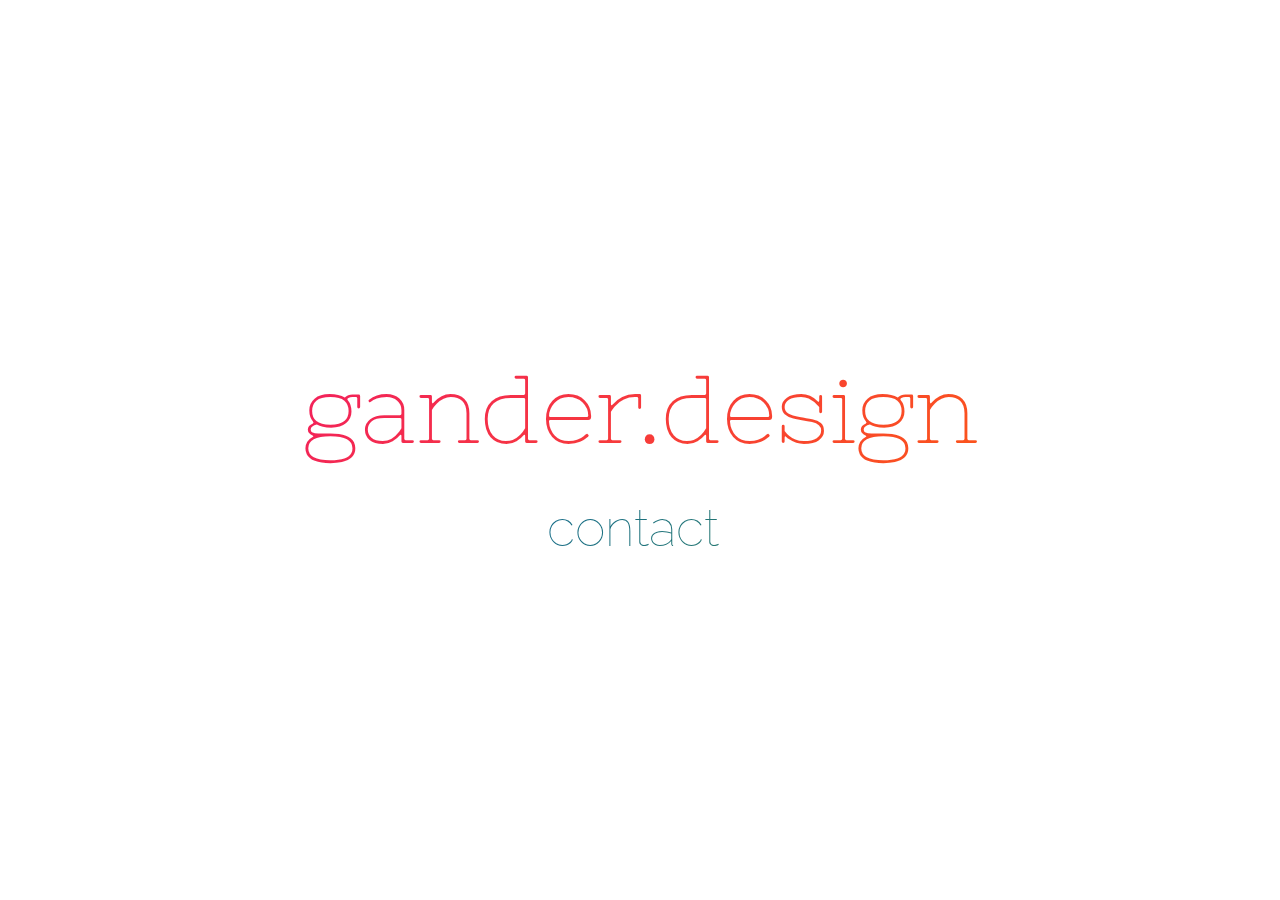
==== index.html @ 5dc13af1 "Added tracking" ====
<!DOCTYPE html>
<html lang="en">
    <head>
      <meta charset="utf-8">
      <title>gander.design</title>
      <link rel="stylesheet" href="css/uikit.min.css" />
      <link rel="stylesheet" href="css/style.css" />

      <meta name="viewport" content="width=device-width, initial-scale=1">
      <meta name="description" content="iphone application and website development">
      <meta name="keywords" content="iphone app development, ios app development, website development">
      <meta name="author" content="Ric Bevan">
    </head>
    <body>
      <div class="uk-section uk-padding-remove">
        <div class="uk-flex uk-flex-middle" uk-height-viewport>
          <div class="uk-width-1-1 uk-child-width-1-1 uk-text-center">
            <h1 class="uk-heading-large uk-padding-small gan-logo gan-light">gander.<span class="uk-hidden@s"> </span>design</h1>
            <div class="uk-grid-small uk-child-width-1-1 uk-heading-small" uk-grid>
              <div><a class="uk-link-text gan-dark" href="mailto:hello@gander.design">contact</a></div>
            </div>
          </div>
      </div>
      <script src="js/uikit.min.js"></script>
      <script async defer data-domain="gander.design" src="https://plausible.io/js/plausible.js"></script>
    </body>
</html>
---- css/style.css ----
@font-face {
  font-family: NixieOne;
  src: url('NixieOne-Regular.ttf');
}

@font-face {
  font-family: Raleway;
  src: url('Raleway-VariableFont_wght.ttf');
}

html * {
  font-family: Raleway;
  font-weight: 100;
}

.gan-logo {
  font-family: NixieOne;
}

.gan-light {
  color: #FF6A00;
  background: -webkit-linear-gradient(135deg, #ff6a00, #ee0979);
}

.gan-dark {
  color: #267871;
  background: -webkit-linear-gradient(135deg, #267871, #136a8a);
}

.gan-light, .gan-dark {
  -webkit-background-clip: text !important;
  -webkit-text-fill-color: transparent;
  display: inline-block; /* required for titles that span multiple lines */
}
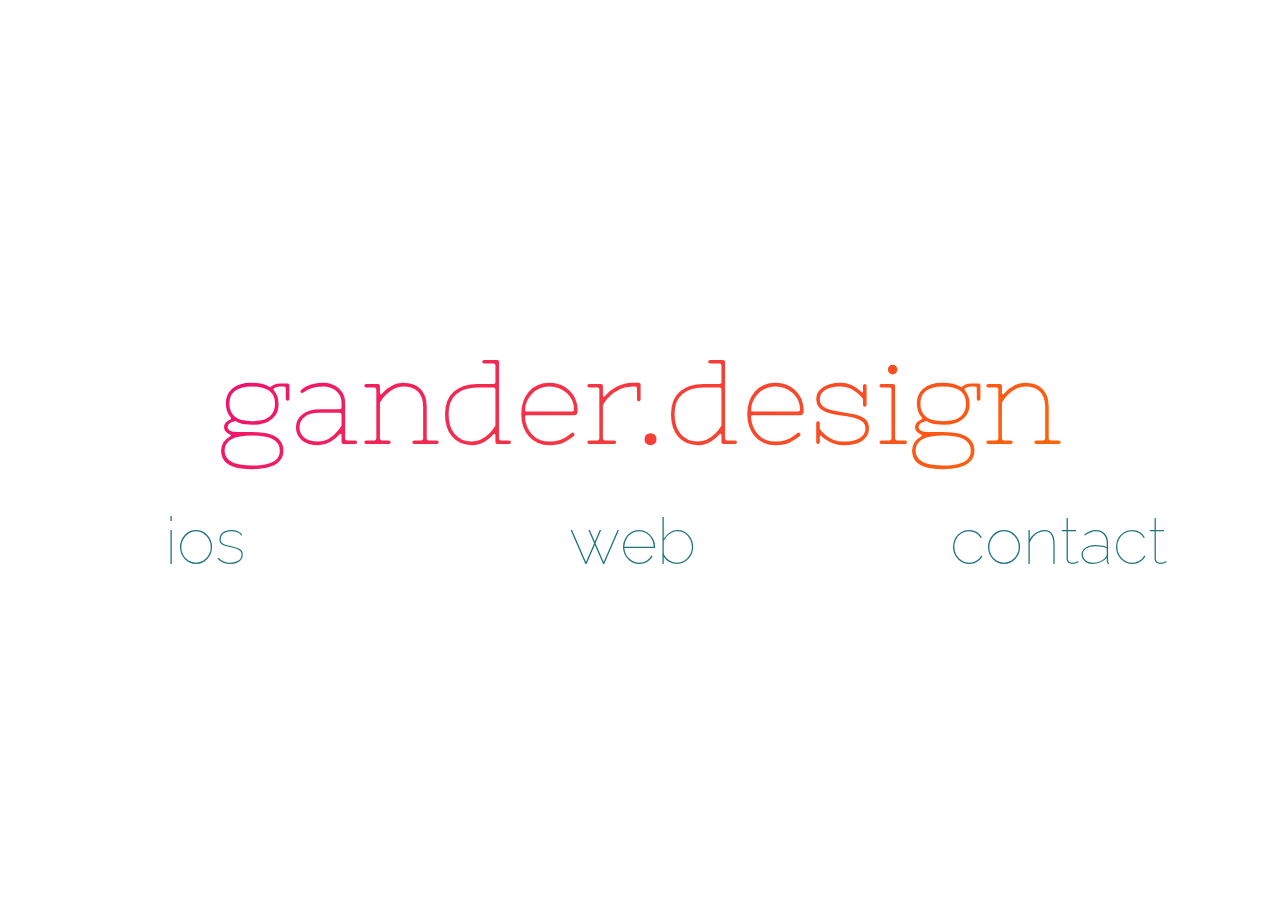
==== commit 93224380: "Added basic structure" ====
--- a/index.html
+++ b/index.html
@@ -3,25 +3,34 @@
     <head>
       <meta charset="utf-8">
       <title>gander.design</title>
-      <link rel="stylesheet" href="css/uikit.min.css" />
-      <link rel="stylesheet" href="css/style.css" />
+      <link rel="stylesheet" href="./css/uikit.min.css" />
+      <link rel="stylesheet" href="./css/style.css" />
 
       <meta name="viewport" content="width=device-width, initial-scale=1">
       <meta name="description" content="iphone application and website development">
       <meta name="keywords" content="iphone app development, ios app development, website development">
       <meta name="author" content="Ric Bevan">
+
+      <link rel="apple-touch-icon" sizes="180x180" href="media/favicons/apple-touch-icon.png">
+      <link rel="icon" type="image/png" sizes="32x32" href="media/favicons/favicon-32x32.png">
+      <link rel="icon" type="image/png" sizes="16x16" href="media/favicons/favicon-16x16.png">
+      <link rel="manifest" href="media/favicons/site.webmanifest">
     </head>
     <body>
       <div class="uk-section uk-padding-remove">
         <div class="uk-flex uk-flex-middle" uk-height-viewport>
           <div class="uk-width-1-1 uk-child-width-1-1 uk-text-center">
-            <h1 class="uk-heading-large uk-padding-small gan-logo gan-light">gander.<span class="uk-hidden@s"> </span>design</h1>
-            <div class="uk-grid-small uk-child-width-1-1 uk-heading-small" uk-grid>
-              <div><a class="uk-link-text gan-dark" href="mailto:hello@gander.design">contact</a></div>
+            <h1 class="uk-heading-large gan-logo gan-light"><span class="highlight uk-padding-small">gander.<span class="uk-hidden@s"> </span>design</span></h1>
+            <div class="uk-grid-small uk-child-width-1-1 uk-child-width-1-3@m uk-heading-small" uk-grid>
+              <div><a class="uk-link-text gan-dark" href="./ios"><span class="highlight">ios</span></a></div>
+              <div><a class="uk-link-text gan-dark" href="./web"><span class="highlight">web</span></a></div>
+              <div><a class="uk-link-text gan-dark" href="./contact"><span class="highlight">contact</span></a></div>
             </div>
           </div>
+        </div>
       </div>
-      <script src="js/uikit.min.js"></script>
+
+      <script src="./js/uikit.min.js"></script>
       <script async defer data-domain="gander.design" src="https://plausible.io/js/plausible.js"></script>
     </body>
 </html>
--- a/css/style.css
+++ b/css/style.css
@@ -1,3 +1,4 @@
+/* fonts */
 @font-face {
   font-family: NixieOne;
   src: url('NixieOne-Regular.ttf');
@@ -8,26 +9,37 @@
   src: url('Raleway-VariableFont_wght.ttf');
 }
 
+/* overriding UIKit styles */
+html {
+  font-size: 20px;
+}
+
 html * {
   font-family: Raleway;
   font-weight: 100;
 }
 
-.gan-logo {
-  font-family: NixieOne;
+.uk-navbar-nav>li>a {
+  text-transform: none;
+  font-size: 1rem;
 }
 
-.gan-light {
-  color: #FF6A00;
+/* custom styles */
+.gan-logo * {
+  font-family: NixieOne !important;
+}
+
+.gan-light .highlight {
+  color: #F73A3D;
   background: -webkit-linear-gradient(135deg, #ff6a00, #ee0979);
 }
 
-.gan-dark {
-  color: #267871;
+.gan-dark .highlight {
+  color: #1D717E;
   background: -webkit-linear-gradient(135deg, #267871, #136a8a);
 }
 
-.gan-light, .gan-dark {
+.highlight {
   -webkit-background-clip: text !important;
   -webkit-text-fill-color: transparent;
   display: inline-block; /* required for titles that span multiple lines */
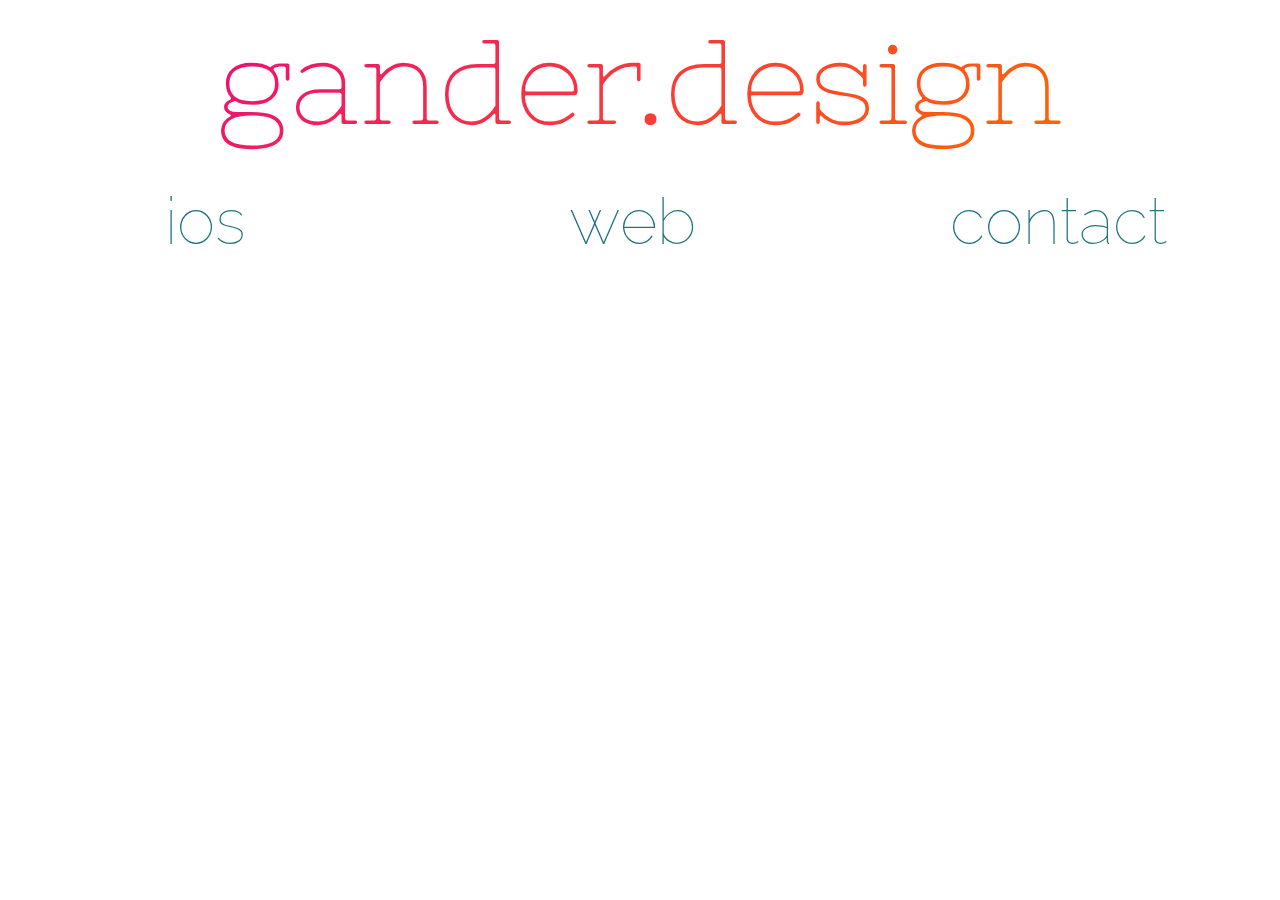
==== commit e3f291f6: "Viewpoint height fix" ====
--- a/index.html
+++ b/index.html
@@ -3,34 +3,34 @@
     <head>
       <meta charset="utf-8">
       <title>gander.design</title>
-      <link rel="stylesheet" href="./css/uikit.min.css" />
-      <link rel="stylesheet" href="./css/style.css" />
+      <link rel="stylesheet" href="/css/uikit.min.css" />
+      <link rel="stylesheet" href="/css/style.css" />
 
       <meta name="viewport" content="width=device-width, initial-scale=1">
       <meta name="description" content="iphone application and website development">
       <meta name="keywords" content="iphone app development, ios app development, website development">
       <meta name="author" content="Ric Bevan">
 
-      <link rel="apple-touch-icon" sizes="180x180" href="media/favicons/apple-touch-icon.png">
-      <link rel="icon" type="image/png" sizes="32x32" href="media/favicons/favicon-32x32.png">
-      <link rel="icon" type="image/png" sizes="16x16" href="media/favicons/favicon-16x16.png">
-      <link rel="manifest" href="media/favicons/site.webmanifest">
+      <link rel="apple-touch-icon" sizes="180x180" href="/media/favicons/apple-touch-icon.png">
+      <link rel="icon" type="image/png" sizes="32x32" href="/media/favicons/favicon-32x32.png">
+      <link rel="icon" type="image/png" sizes="16x16" href="/media/favicons/favicon-16x16.png">
+      <link rel="manifest" href="/media/favicons/site.webmanifest">
     </head>
     <body>
       <div class="uk-section uk-padding-remove">
-        <div class="uk-flex uk-flex-middle" uk-height-viewport>
+        <div class="uk-flex uk-flex-middle gan-height-viewpoint">
           <div class="uk-width-1-1 uk-child-width-1-1 uk-text-center">
             <h1 class="uk-heading-large gan-logo gan-light"><span class="highlight uk-padding-small">gander.<span class="uk-hidden@s"> </span>design</span></h1>
             <div class="uk-grid-small uk-child-width-1-1 uk-child-width-1-3@m uk-heading-small" uk-grid>
-              <div><a class="uk-link-text gan-dark" href="./ios"><span class="highlight">ios</span></a></div>
-              <div><a class="uk-link-text gan-dark" href="./web"><span class="highlight">web</span></a></div>
-              <div><a class="uk-link-text gan-dark" href="./contact"><span class="highlight">contact</span></a></div>
+              <div><a class="uk-link-text gan-dark" href="/ios"><span class="highlight">ios</span></a></div>
+              <div><a class="uk-link-text gan-dark" href="/web"><span class="highlight">web</span></a></div>
+              <div><a class="uk-link-text gan-dark" href="/contact"><span class="highlight">contact</span></a></div>
             </div>
           </div>
         </div>
       </div>
 
-      <script src="./js/uikit.min.js"></script>
+      <script src="/js/uikit.min.js"></script>
       <script async defer data-domain="gander.design" src="https://plausible.io/js/plausible.js"></script>
     </body>
 </html>
--- a/css/style.css
+++ b/css/style.css
@@ -25,6 +25,11 @@
 }
 
 /* custom styles */
+.gan-height-viewpoint {
+  min-height: 100vh;
+  min-height: -webkit-fill-available;
+}
+
 .gan-logo * {
   font-family: NixieOne !important;
 }
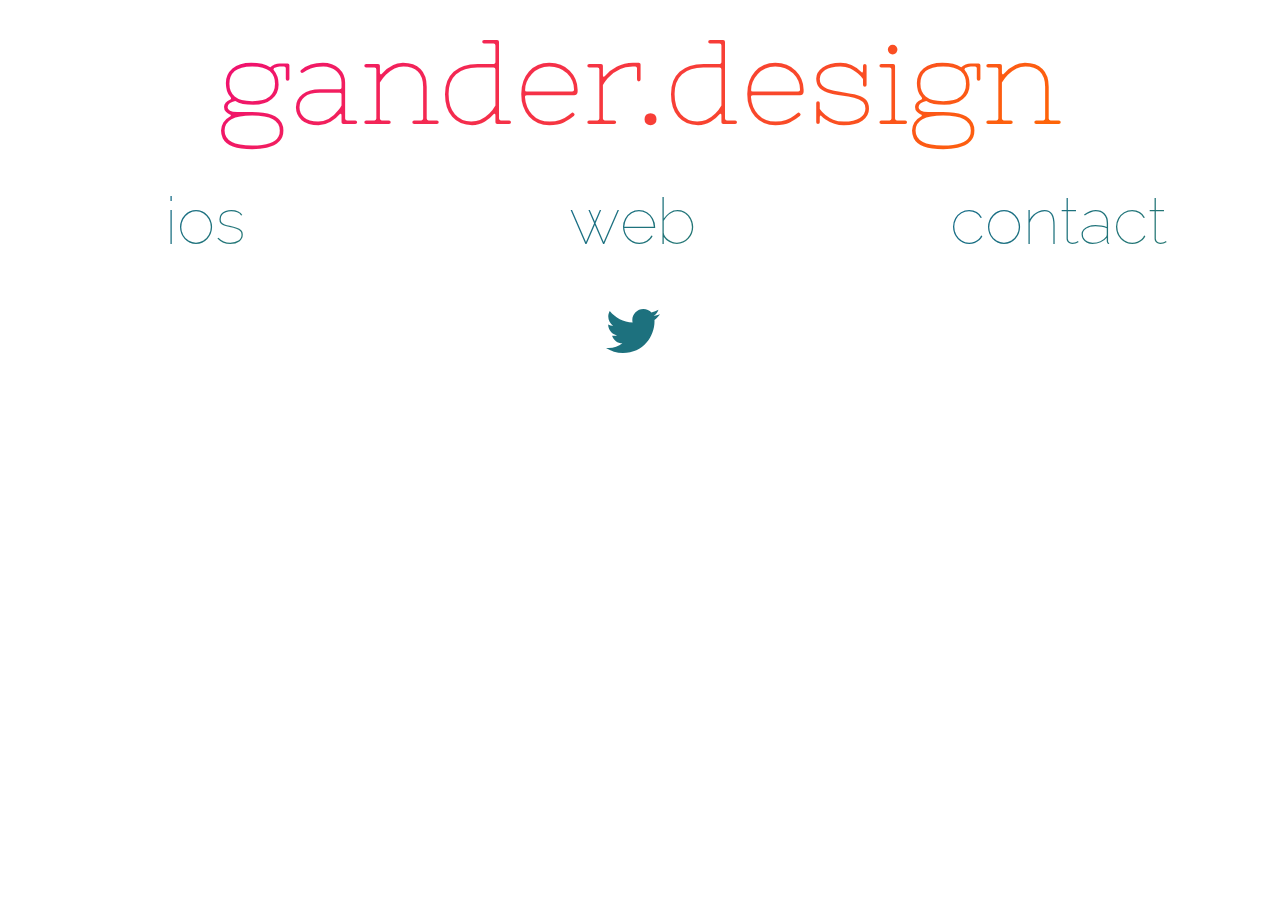
==== commit 4b1a903d: "Added Twitter icon" ====
--- a/index.html
+++ b/index.html
@@ -26,11 +26,15 @@
               <div><a class="uk-link-text gan-dark" href="/web"><span class="highlight">web</span></a></div>
               <div><a class="uk-link-text gan-dark" href="/contact"><span class="highlight">contact</span></a></div>
             </div>
+            <div class="uk-grid-small uk-child-width-1-1 uk-margin-medium" uk-grid>
+              <div><a class="uk-link-text gan-dark" href="https://twitter.com/gander_design" target="_blank" rel="noopener"><span class="highlight"><span uk-icon="icon: twitter; ratio: 3"></span></span></a></div>
+            </div>
           </div>
         </div>
       </div>
 
       <script src="/js/uikit.min.js"></script>
+      <script src="/js/uikit-icons.min.js"></script>
       <script async defer data-domain="gander.design" src="https://plausible.io/js/plausible.js"></script>
     </body>
 </html>
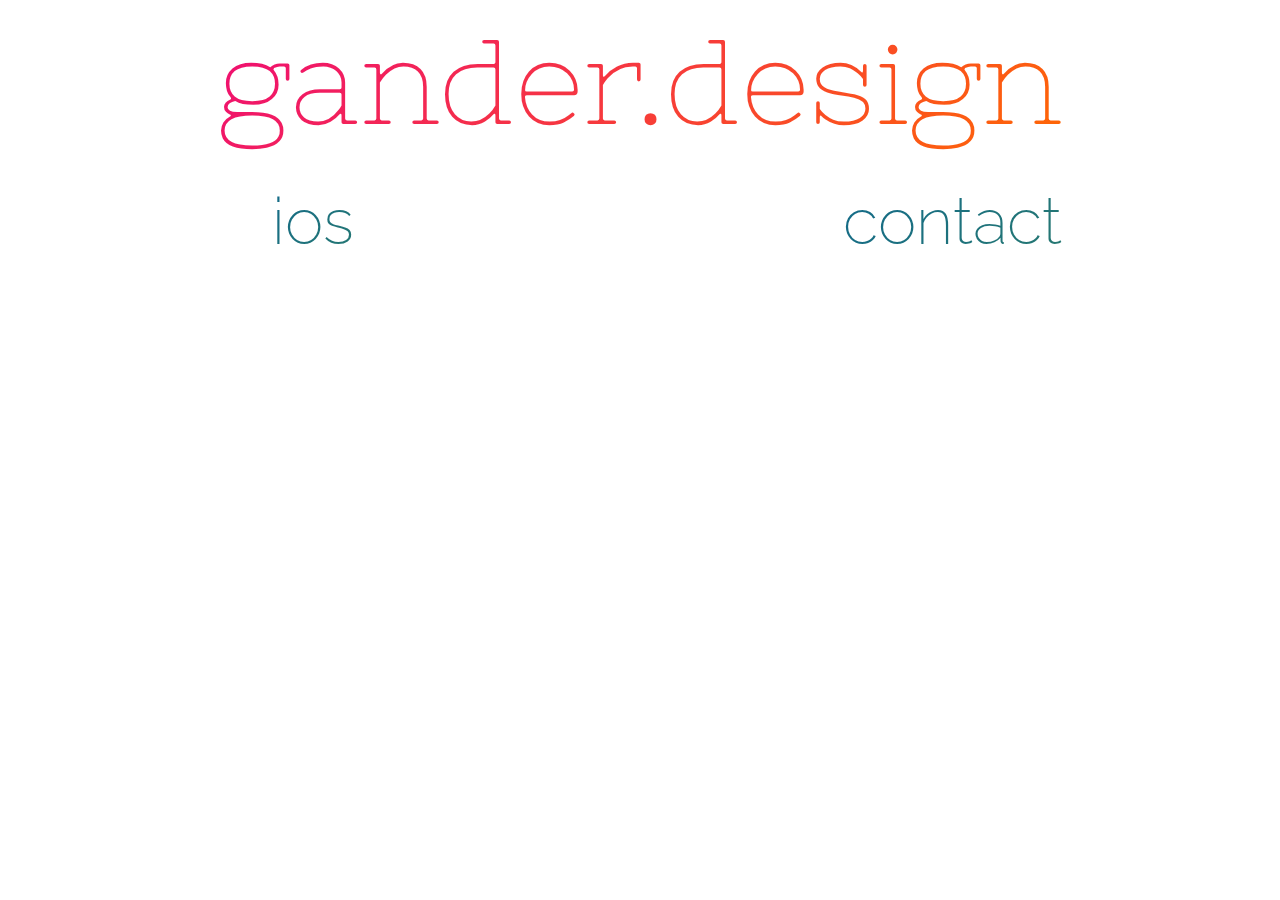
==== commit c88d1384: "Added Score Uno app, cleared up website" ====
--- a/index.html
+++ b/index.html
@@ -21,13 +21,9 @@
         <div class="uk-flex uk-flex-middle gan-height-viewpoint">
           <div class="uk-width-1-1 uk-child-width-1-1 uk-text-center">
             <h1 class="uk-heading-large gan-logo gan-light"><span class="highlight uk-padding-small">gander.<span class="uk-hidden@s"> </span>design</span></h1>
-            <div class="uk-grid-small uk-child-width-1-1 uk-child-width-1-3@m uk-heading-small" uk-grid>
+            <div class="uk-grid-small uk-child-width-1-1 uk-child-width-1-2@m uk-heading-small" uk-grid>
               <div><a class="uk-link-text gan-dark" href="/ios"><span class="highlight">ios</span></a></div>
-              <div><a class="uk-link-text gan-dark" href="/web"><span class="highlight">web</span></a></div>
-              <div><a class="uk-link-text gan-dark" href="/contact"><span class="highlight">contact</span></a></div>
-            </div>
-            <div class="uk-grid-small uk-child-width-1-1 uk-margin-medium" uk-grid>
-              <div><a class="uk-link-text gan-dark" href="https://twitter.com/gander_design" target="_blank" rel="noopener"><span class="highlight"><span uk-icon="icon: twitter; ratio: 3"></span></span></a></div>
+              <div><a class="uk-link-text gan-dark" href="mailto:hello@gander.design"><span class="highlight">contact</span></a></div>
             </div>
           </div>
         </div>
--- a/css/style.css
+++ b/css/style.css
@@ -16,7 +16,11 @@
 
 html * {
   font-family: Raleway;
-  font-weight: 100;
+  font-weight: 200;
+}
+
+dt {
+  font-weight: 400;
 }
 
 .uk-navbar-nav>li>a {
@@ -27,7 +31,7 @@
 /* custom styles */
 .gan-height-viewpoint {
   min-height: 100vh;
-  min-height: -webkit-fill-available;
+  min-height: -webkit-fill-available; /* fix for scrolling in iPhone safari */
 }
 
 .gan-logo * {
@@ -44,6 +48,14 @@
   background: -webkit-linear-gradient(135deg, #267871, #136a8a);
 }
 
+.gan-border-icon {
+  border-radius: 9.77%; /* same border radius as ios icon */
+}
+
+.gan-placeholder-icon {
+  padding: 0 0 100% 0; /* makes placeholder square */
+}
+
 .highlight {
   -webkit-background-clip: text !important;
   -webkit-text-fill-color: transparent;
